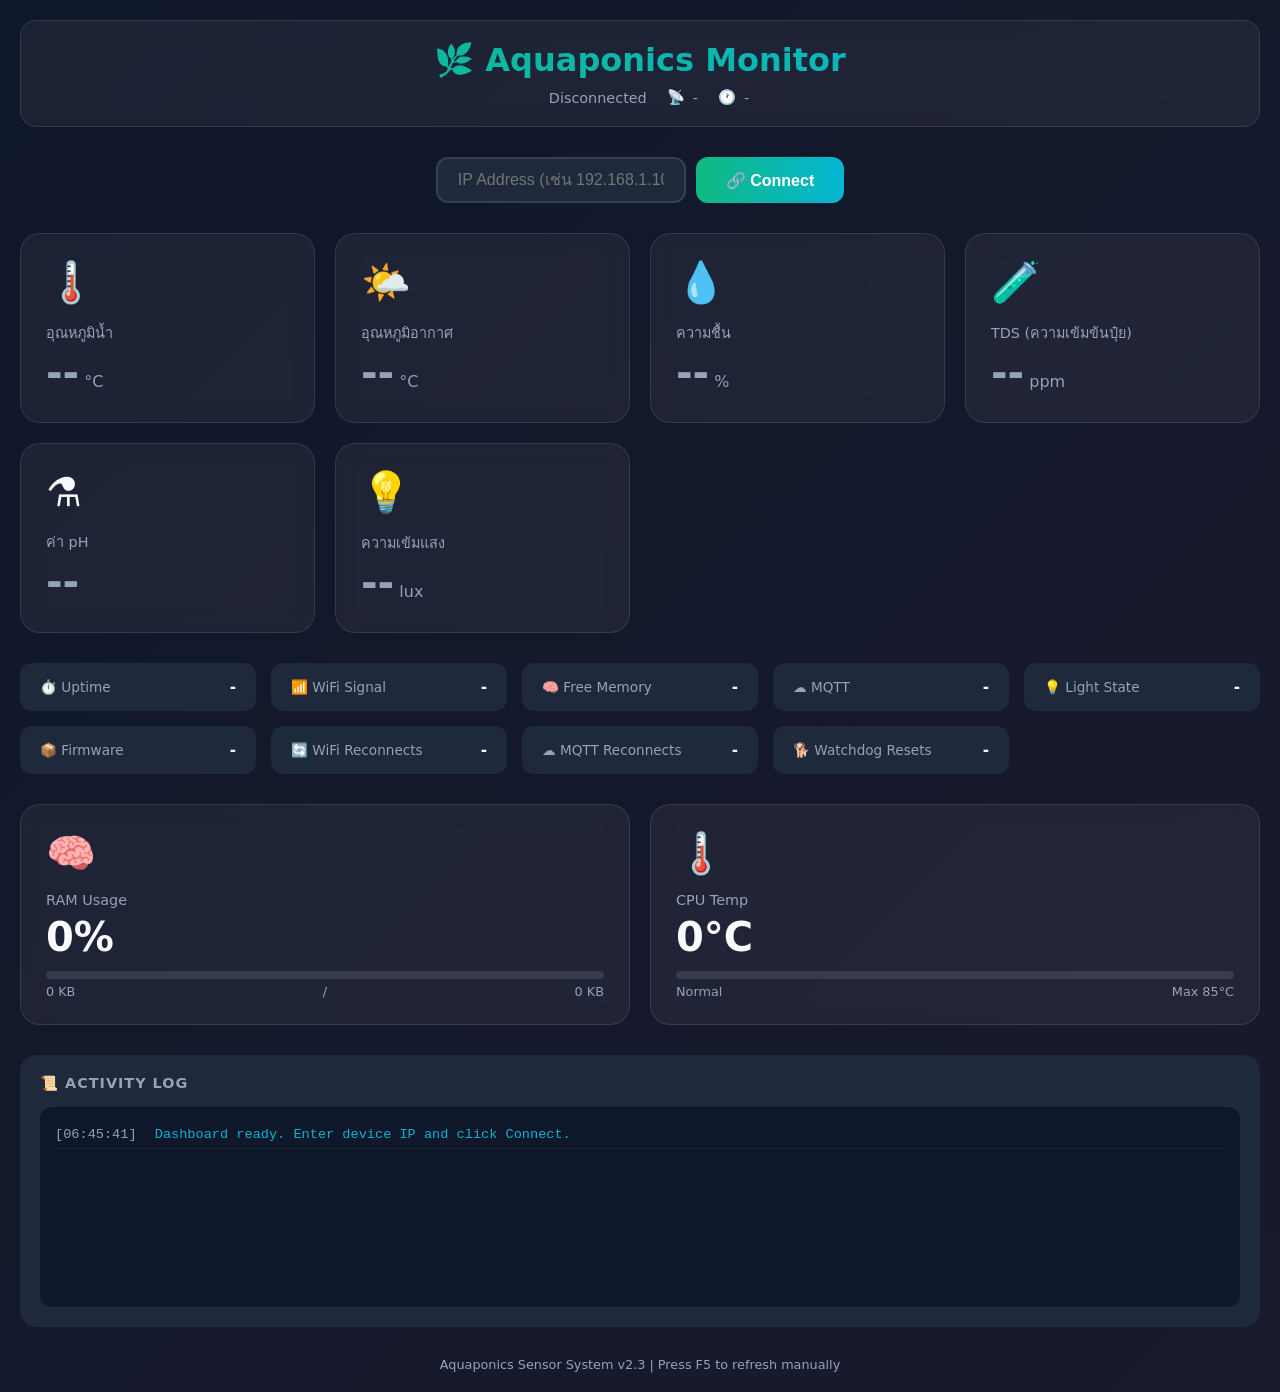
==== tools/monitor/index.html @ fae34676 "feat: Implement initial Aquaponics monitoring system with a web interface, data API, and core system" ====
<!doctype html>
<html lang="th">
  <head>
    <meta charset="UTF-8" />
    <meta name="viewport" content="width=device-width, initial-scale=1.0" />
    <title>🌿 Aquaponics Monitor</title>
    <style>
      :root {
        --bg-primary: #0f172a;
        --bg-secondary: #1e293b;
        --bg-card: #334155;
        --accent-green: #10b981;
        --accent-blue: #3b82f6;
        --accent-cyan: #06b6d4;
        --accent-orange: #f59e0b;
        --accent-red: #ef4444;
        --accent-purple: #8b5cf6;
        --text-primary: #f8fafc;
        --text-secondary: #94a3b8;
        --glass: rgba(255, 255, 255, 0.05);
      }

      * {
        margin: 0;
        padding: 0;
        box-sizing: border-box;
      }

      body {
        font-family:
          "Segoe UI",
          system-ui,
          -apple-system,
          sans-serif;
        background: linear-gradient(135deg, var(--bg-primary) 0%, #1a1a2e 100%);
        color: var(--text-primary);
        min-height: 100vh;
        padding: 20px;
      }

      .container {
        max-width: 1400px;
        margin: 0 auto;
      }

      /* Header */
      .header {
        text-align: center;
        margin-bottom: 30px;
        padding: 20px;
        background: var(--glass);
        border-radius: 16px;
        backdrop-filter: blur(10px);
        border: 1px solid rgba(255, 255, 255, 0.1);
      }

      .header h1 {
        font-size: 2rem;
        background: linear-gradient(
          90deg,
          var(--accent-green),
          var(--accent-cyan)
        );
        -webkit-background-clip: text;
        -webkit-text-fill-color: transparent;
        margin-bottom: 10px;
      }

      .header .status {
        display: flex;
        justify-content: center;
        gap: 20px;
        flex-wrap: wrap;
      }

      .status-item {
        display: flex;
        align-items: center;
        gap: 8px;
        font-size: 0.9rem;
        color: var(--text-secondary);
      }

      .status-dot {
        width: 10px;
        height: 10px;
        border-radius: 50%;
        animation: pulse 2s infinite;
      }

      .status-dot.online {
        background: var(--accent-green);
      }
      .status-dot.offline {
        background: var(--accent-red);
        animation: none;
      }

      @keyframes pulse {
        0%,
        100% {
          opacity: 1;
        }
        50% {
          opacity: 0.5;
        }
      }

      /* Connection Form */
      .connection-form {
        display: flex;
        justify-content: center;
        gap: 10px;
        margin-bottom: 30px;
        flex-wrap: wrap;
      }

      .connection-form input {
        padding: 12px 20px;
        border: 2px solid var(--bg-card);
        border-radius: 12px;
        background: var(--bg-secondary);
        color: var(--text-primary);
        font-size: 1rem;
        width: 250px;
        transition: border-color 0.3s;
      }

      .connection-form input:focus {
        outline: none;
        border-color: var(--accent-cyan);
      }

      .connection-form button {
        padding: 12px 30px;
        border: none;
        border-radius: 12px;
        background: linear-gradient(
          90deg,
          var(--accent-green),
          var(--accent-cyan)
        );
        color: white;
        font-size: 1rem;
        font-weight: 600;
        cursor: pointer;
        transition:
          transform 0.2s,
          box-shadow 0.2s;
      }

      .connection-form button:hover {
        transform: translateY(-2px);
        box-shadow: 0 10px 30px rgba(16, 185, 129, 0.3);
      }

      /* Progress Bar Styles */
      .progress-container {
        margin-top: 10px;
        background: rgba(255, 255, 255, 0.1);
        border-radius: 10px;
        height: 8px;
        overflow: hidden;
      }
      
      .progress-bar {
        height: 100%;
        width: 0%;
        border-radius: 10px;
        transition: width 0.5s ease;
      }
      
      .progress-bar.green { background: linear-gradient(90deg, #10b981, #34d399); }
      .progress-bar.yellow { background: linear-gradient(90deg, #f59e0b, #fbbf24); }
      .progress-bar.red { background: linear-gradient(90deg, #ef4444, #f87171); }
      
      .usage-text {
        font-size: 0.8rem;
        color: var(--text-secondary);
        margin-top: 5px;
        display: flex;
        justify-content: space-between;
      }

      /* Sensor Grid */
      .sensor-grid {
        display: grid;
        grid-template-columns: repeat(auto-fit, minmax(280px, 1fr));
        gap: 20px;
        margin-bottom: 30px;
      }

      .sensor-card {
        background: var(--glass);
        border-radius: 20px;
        padding: 25px;
        backdrop-filter: blur(10px);
        border: 1px solid rgba(255, 255, 255, 0.1);
        transition:
          transform 0.3s,
          box-shadow 0.3s;
      }

      .sensor-card:hover {
        transform: translateY(-5px);
        box-shadow: 0 20px 40px rgba(0, 0, 0, 0.3);
      }

      .sensor-card .icon {
        font-size: 2.5rem;
        margin-bottom: 15px;
      }

      .sensor-card .label {
        color: var(--text-secondary);
        font-size: 0.9rem;
        margin-bottom: 5px;
      }

      .sensor-card .value {
        font-size: 2.5rem;
        font-weight: 700;
        line-height: 1.2;
      }

      .sensor-card .unit {
        font-size: 1rem;
        color: var(--text-secondary);
        font-weight: 400;
      }

      .sensor-card.water-temp .value {
        color: var(--accent-cyan);
      }
      .sensor-card.air-temp .value {
        color: var(--accent-orange);
      }
      .sensor-card.humidity .value {
        color: var(--accent-blue);
      }
      .sensor-card.tds .value {
        color: var(--accent-green);
      }
      .sensor-card.ph .value {
        color: var(--accent-purple);
      }
      .sensor-card.light .value {
        color: var(--accent-orange);
      }

      /* System Status */
      .system-grid {
        display: grid;
        grid-template-columns: repeat(auto-fit, minmax(200px, 1fr));
        gap: 15px;
        margin-bottom: 30px;
      }

      .system-item {
        background: var(--bg-secondary);
        border-radius: 12px;
        padding: 15px 20px;
        display: flex;
        justify-content: space-between;
        align-items: center;
      }

      .system-item .label {
        color: var(--text-secondary);
        font-size: 0.85rem;
      }

      .system-item .value {
        font-weight: 600;
        font-size: 0.95rem;
      }

      /* Log Section */
      .log-section {
        background: var(--bg-secondary);
        border-radius: 16px;
        padding: 20px;
      }

      .log-section h3 {
        margin-bottom: 15px;
        color: var(--text-secondary);
        font-size: 0.9rem;
        text-transform: uppercase;
        letter-spacing: 1px;
      }

      .log-container {
        background: var(--bg-primary);
        border-radius: 12px;
        padding: 15px;
        height: 200px;
        overflow-y: auto;
        font-family: "Consolas", "Monaco", monospace;
        font-size: 0.85rem;
        line-height: 1.6;
      }

      .log-entry {
        padding: 2px 0;
        border-bottom: 1px solid rgba(255, 255, 255, 0.05);
      }

      .log-entry .time {
        color: var(--text-secondary);
        margin-right: 10px;
      }

      .log-entry.info {
        color: var(--accent-cyan);
      }
      .log-entry.warn {
        color: var(--accent-orange);
      }
      .log-entry.error {
        color: var(--accent-red);
      }

      /* Responsive */
      @media (max-width: 600px) {
        .header h1 {
          font-size: 1.5rem;
        }
        .sensor-card .value {
          font-size: 2rem;
        }
        .connection-form input {
          width: 100%;
        }
      }

      /* Loading State */
      .loading .value {
        color: var(--text-secondary) !important;
      }

      /* Footer */
      .footer {
        text-align: center;
        margin-top: 30px;
        color: var(--text-secondary);
        font-size: 0.8rem;
      }
    </style>
  </head>
  <body>
    <div class="container">
      <!-- Header -->
      <div class="header">
        <h1>🌿 Aquaponics Monitor</h1>
        <div class="status">
          <div class="status-item">
            <span class="status-dot" id="statusDot"></span>
            <span id="statusText">Disconnected</span>
          </div>
          <div class="status-item">
            <span>📡</span>
            <span id="deviceIp">-</span>
          </div>
          <div class="status-item">
            <span>🕐</span>
            <span id="lastUpdate">-</span>
          </div>
        </div>
      </div>

      <!-- Connection Form -->
      <div class="connection-form">
        <input
          type="text"
          id="ipInput"
          placeholder="IP Address (เช่น 192.168.1.100)"
          value=""
        />
        <button onclick="connect()">🔗 Connect</button>
      </div>

      <!-- Sensor Cards -->
      <div class="sensor-grid">
        <div class="sensor-card water-temp loading">
          <div class="icon">🌡️</div>
          <div class="label">อุณหภูมิน้ำ</div>
          <div class="value" id="waterTemp">
            --<span class="unit"> °C</span>
          </div>
        </div>
        <div class="sensor-card air-temp loading">
          <div class="icon">🌤️</div>
          <div class="label">อุณหภูมิอากาศ</div>
          <div class="value" id="airTemp">--<span class="unit"> °C</span></div>
        </div>
        <div class="sensor-card humidity loading">
          <div class="icon">💧</div>
          <div class="label">ความชื้น</div>
          <div class="value" id="humidity">--<span class="unit"> %</span></div>
        </div>
        <div class="sensor-card tds loading">
          <div class="icon">🧪</div>
          <div class="label">TDS (ความเข้มข้นปุ๋ย)</div>
          <div class="value" id="tds">--<span class="unit"> ppm</span></div>
        </div>
        <div class="sensor-card ph loading">
          <div class="icon">⚗️</div>
          <div class="label">ค่า pH</div>
          <div class="value" id="ph">--</div>
        </div>
        <div class="sensor-card light loading">
          <div class="icon">💡</div>
          <div class="label">ความเข้มแสง</div>
          <div class="value" id="light">--<span class="unit"> lux</span></div>
        </div>
      </div>

      <!-- System Status -->
      <div class="system-grid">
        <div class="system-item">
          <span class="label">⏱️ Uptime</span>
          <span class="value" id="uptime">-</span>
        </div>
        <div class="system-item">
          <span class="label">📶 WiFi Signal</span>
          <span class="value" id="rssi">-</span>
        </div>
        <div class="system-item">
          <span class="label">🧠 Free Memory</span>
          <span class="value" id="freeHeap">-</span>
        </div>
        <div class="system-item">
          <span class="label">☁️ MQTT</span>
          <span class="value" id="mqttStatus">-</span>
        </div>
        <div class="system-item">
          <span class="label">💡 Light State</span>
          <span class="value" id="lightState">-</span>
        </div>
        <div class="system-item">
          <span class="label">📦 Firmware</span>
          <span class="value" id="firmware">-</span>
        </div>
        <div class="system-item">
          <span class="label">🔄 WiFi Reconnects</span>
          <span class="value" id="wifiReconnects">-</span>
        </div>
        <div class="system-item">
          <span class="label">☁️ MQTT Reconnects</span>
          <span class="value" id="mqttReconnects">-</span>
        </div>
        <div class="system-item">
          <span class="label">🐕 Watchdog Resets</span>
          <span class="value" id="watchdogResets">-</span>
        </div>
      </div>

      <!-- Hardware Monitor -->
       <div class="sensor-grid">
        <!-- RAM Usage -->
        <div class="sensor-card">
          <div class="icon">🧠</div>
          <div class="label">RAM Usage</div>
          <div class="value" id="ramPercent">0%</div>
          <div class="progress-container">
            <div class="progress-bar green" id="ramBar"></div>
          </div>
          <div class="usage-text">
             <span id="ramUsed">0 KB</span> / <span id="ramTotal">0 KB</span>
          </div>
        </div>

        <!-- CPU Temp -->
        <div class="sensor-card">
           <div class="icon">🌡️</div>
           <div class="label">CPU Temp</div>
           <div class="value" id="cpuTempValue">0°C</div>
           <div class="progress-container">
             <div class="progress-bar green" id="cpuBar"></div>
           </div>
            <div class="usage-text">
             <span id="cpuState">Normal</span>
             <span>Max 85°C</span>
          </div>
        </div>
      </div>

      <!-- Log Section -->
      <div class="log-section">
        <h3>📜 Activity Log</h3>
        <div class="log-container" id="logContainer"></div>
      </div>

      <!-- Footer -->
      <div class="footer">
        Aquaponics Sensor System v2.3 | Press F5 to refresh manually
      </div>
    </div>

    <script>
      let deviceIp = "";
      let updateInterval = null;
      let wasOnline = false;
      let lastMqttStatus = null;
      let lastWifiReconnects = 0;
      
      // === Threshold Configuration (ปรับได้ตามต้องการ) ===
      const THRESHOLDS = {
        ph: { min: 6.0, max: 8.5, name: "pH" },
        water_temp: { min: 18, max: 32, name: "อุณหภูมิน้ำ" },
        air_temp: { min: 15, max: 40, name: "อุณหภูมิอากาศ" },
        humidity: { min: 40, max: 90, name: "ความชื้น" },
        tds: { min: 200, max: 1500, name: "TDS" }
      };

      function connect() {
        const ip = document.getElementById("ipInput").value.trim();
        if (!ip) {
          addLog("error", "กรุณาใส่ IP Address");
          return;
        }

        deviceIp = ip.startsWith("http") ? ip : `http://${ip}`;
        document.getElementById("deviceIp").textContent = ip;
        addLog("info", `กำลังเชื่อมต่อ ${ip}...`);

        // Start polling
        if (updateInterval) clearInterval(updateInterval);
        fetchData();
        updateInterval = setInterval(fetchData, 2000);
      }

      async function fetchData() {
        try {
          // Fetch sensors
          const sensorsRes = await fetch(`${deviceIp}/api/sensors`, {
            timeout: 5000,
          });
          const sensors = await sensorsRes.json();

          // Fetch health
          const healthRes = await fetch(`${deviceIp}/api/health`, {
            timeout: 5000,
          });
          const health = await healthRes.json();

          // Fetch info
          const infoRes = await fetch(`${deviceIp}/api/info`, {
            timeout: 5000,
          });
          const info = await infoRes.json();

          // Update UI
          updateSensors(sensors);
          updateHealth(health);
          updateInfo(info);
          
          // Connection event tracking
          if (!wasOnline) {
            addLog("info", "🟢 เชื่อมต่อสำเร็จ!");
          }
          setOnline(true);
          wasOnline = true;
          
        } catch (error) {
          console.error("Fetch error:", error);
          if (wasOnline) {
            addLog("error", "🔴 การเชื่อมต่อหลุด!");
          }
          setOnline(false);
          wasOnline = false;
        }
      }

      function checkAlerts(data) {
        for (const [key, threshold] of Object.entries(THRESHOLDS)) {
          const value = data[key];
          if (value === null || value === undefined) continue;
          
          if (value < threshold.min) {
            addLog("warn", `⚠️ ${threshold.name} ต่ำเกินไป: ${value} (ขั้นต่ำ ${threshold.min})`);
          } else if (value > threshold.max) {
            addLog("warn", `⚠️ ${threshold.name} สูงเกินไป: ${value} (สูงสุด ${threshold.max})`);
          }
        }
      }

      function updateSensors(data) {
        setValue("waterTemp", data.water_temp, "°C");
        setValue("airTemp", data.air_temp, "°C");
        setValue("humidity", data.humidity, "%");
        setValue("tds", data.tds, "ppm", 0);
        setValue("ph", data.ph, "", 2);
        setValue("light", data.light, "lux", 0);
        document.getElementById("lightState").textContent = data.light_state
          ? "🟢 ON"
          : "⚫ OFF";

        document.getElementById("lastUpdate").textContent =
          new Date().toLocaleTimeString("th-TH");
          
        // Check for alert conditions
        // Check for alert conditions
        // checkAlerts(data);
      }

      function updateHealth(data) {
        document.getElementById("uptime").textContent = formatUptime(
          data.uptime_sec,
        );
        document.getElementById("rssi").textContent = data.wifi_rssi + " dBm";
        document.getElementById("freeHeap").textContent = formatBytes(
          data.free_heap,
        );
        
        // Update RAM Meter
        const heapSize = data.heap_size || 0;
        const freeHeap = data.free_heap || 0;
        const usedHeap = heapSize - freeHeap;
        const ramPercent = heapSize > 0 ? (usedHeap / heapSize) * 100 : 0;
        
        document.getElementById("ramPercent").textContent = ramPercent.toFixed(1) + "%";
        document.getElementById("ramUsed").textContent = formatBytes(usedHeap);
        document.getElementById("ramTotal").textContent = formatBytes(heapSize);
        
        const ramBar = document.getElementById("ramBar");
        ramBar.style.width = ramPercent + "%";
        ramBar.className = "progress-bar " + (ramPercent > 90 ? "red" : ramPercent > 70 ? "yellow" : "green");

        // Update CPU Temp Meter
        const cpuTemp = data.cpu_temp || 0;
        const cpuPercent = Math.min((cpuTemp / 85) * 100, 100);
        
        document.getElementById("cpuTempValue").textContent = cpuTemp.toFixed(1) + "°C";
        document.getElementById("cpuState").textContent = cpuTemp > 80 ? "Critical" : cpuTemp > 65 ? "High" : "Normal";
        
        const cpuBar = document.getElementById("cpuBar");
        cpuBar.style.width = cpuPercent + "%";
        cpuBar.className = "progress-bar " + (cpuTemp > 80 ? "red" : cpuTemp > 65 ? "yellow" : "green");
        
        // Display reconnect and watchdog counts
        document.getElementById("wifiReconnects").textContent = data.wifi_reconnects || 0;
        document.getElementById("mqttReconnects").textContent = data.mqtt_reconnects || 0;
        document.getElementById("watchdogResets").textContent = data.watchdog_resets || 0;
        
        // MQTT status change tracking
        const mqttConnected = data.mqtt_connected;
        if (lastMqttStatus !== null && lastMqttStatus !== mqttConnected) {
          if (mqttConnected) {
            addLog("info", "☁️ MQTT เชื่อมต่อใหม่แล้ว");
          } else {
            addLog("warn", "☁️ MQTT หลุดการเชื่อมต่อ");
          }
        }
        lastMqttStatus = mqttConnected;
        
        document.getElementById("mqttStatus").textContent = mqttConnected
          ? "🟢 Connected"
          : "🔴 Disconnected";
          
        // WiFi reconnect tracking
        if (lastWifiReconnects > 0 && data.wifi_reconnects > lastWifiReconnects) {
          addLog("warn", `📶 WiFi Reconnected (ครั้งที่ ${data.wifi_reconnects})`);
        }
        lastWifiReconnects = data.wifi_reconnects;
      }

      function updateInfo(data) {
        document.getElementById("firmware").textContent = data.firmware;
      }

      function setValue(id, value, unit, decimals = 2) {
        const el = document.getElementById(id);
        const card = el.closest(".sensor-card");

        if (value === null || value === undefined) {
          el.innerHTML = `--<span class="unit">${unit ? " " + unit : ""}</span>`;
          card.classList.add("loading");
        } else {
          el.innerHTML = `${parseFloat(value).toFixed(decimals)}<span class="unit">${unit ? " " + unit : ""}</span>`;
          card.classList.remove("loading");
        }
      }

      function setOnline(online) {
        const dot = document.getElementById("statusDot");
        const text = document.getElementById("statusText");

        if (online) {
          dot.classList.add("online");
          dot.classList.remove("offline");
          text.textContent = "Connected";
        } else {
          dot.classList.remove("online");
          dot.classList.add("offline");
          text.textContent = "Disconnected";
        }
      }

      function formatUptime(seconds) {
        const h = Math.floor(seconds / 3600);
        const m = Math.floor((seconds % 3600) / 60);
        const s = seconds % 60;
        return `${h}h ${m}m ${s}s`;
      }

      function formatBytes(bytes) {
        if (bytes < 1024) return bytes + " B";
        return (bytes / 1024).toFixed(1) + " KB";
      }

      function addLog(type, message) {
        const container = document.getElementById("logContainer");
        const time = new Date().toLocaleTimeString("th-TH");
        const entry = document.createElement("div");
        entry.className = `log-entry ${type}`;
        entry.innerHTML = `<span class="time">[${time}]</span> ${message}`;
        container.insertBefore(entry, container.firstChild);

        // Keep only last 50 entries
        while (container.children.length > 50) {
          container.removeChild(container.lastChild);
        }
      }

      // Initialize
      addLog("info", "Dashboard ready. Enter device IP and click Connect.");

      // Try to connect to common IPs
      const savedIp = localStorage.getItem("aquaponics_ip");
      if (savedIp) {
        document.getElementById("ipInput").value = savedIp;
      }

      // Save IP on connect
      const originalConnect = connect;
      connect = function () {
        const ip = document.getElementById("ipInput").value.trim();
        if (ip) localStorage.setItem("aquaponics_ip", ip);
        originalConnect();
      };
    </script>
  </body>
</html>
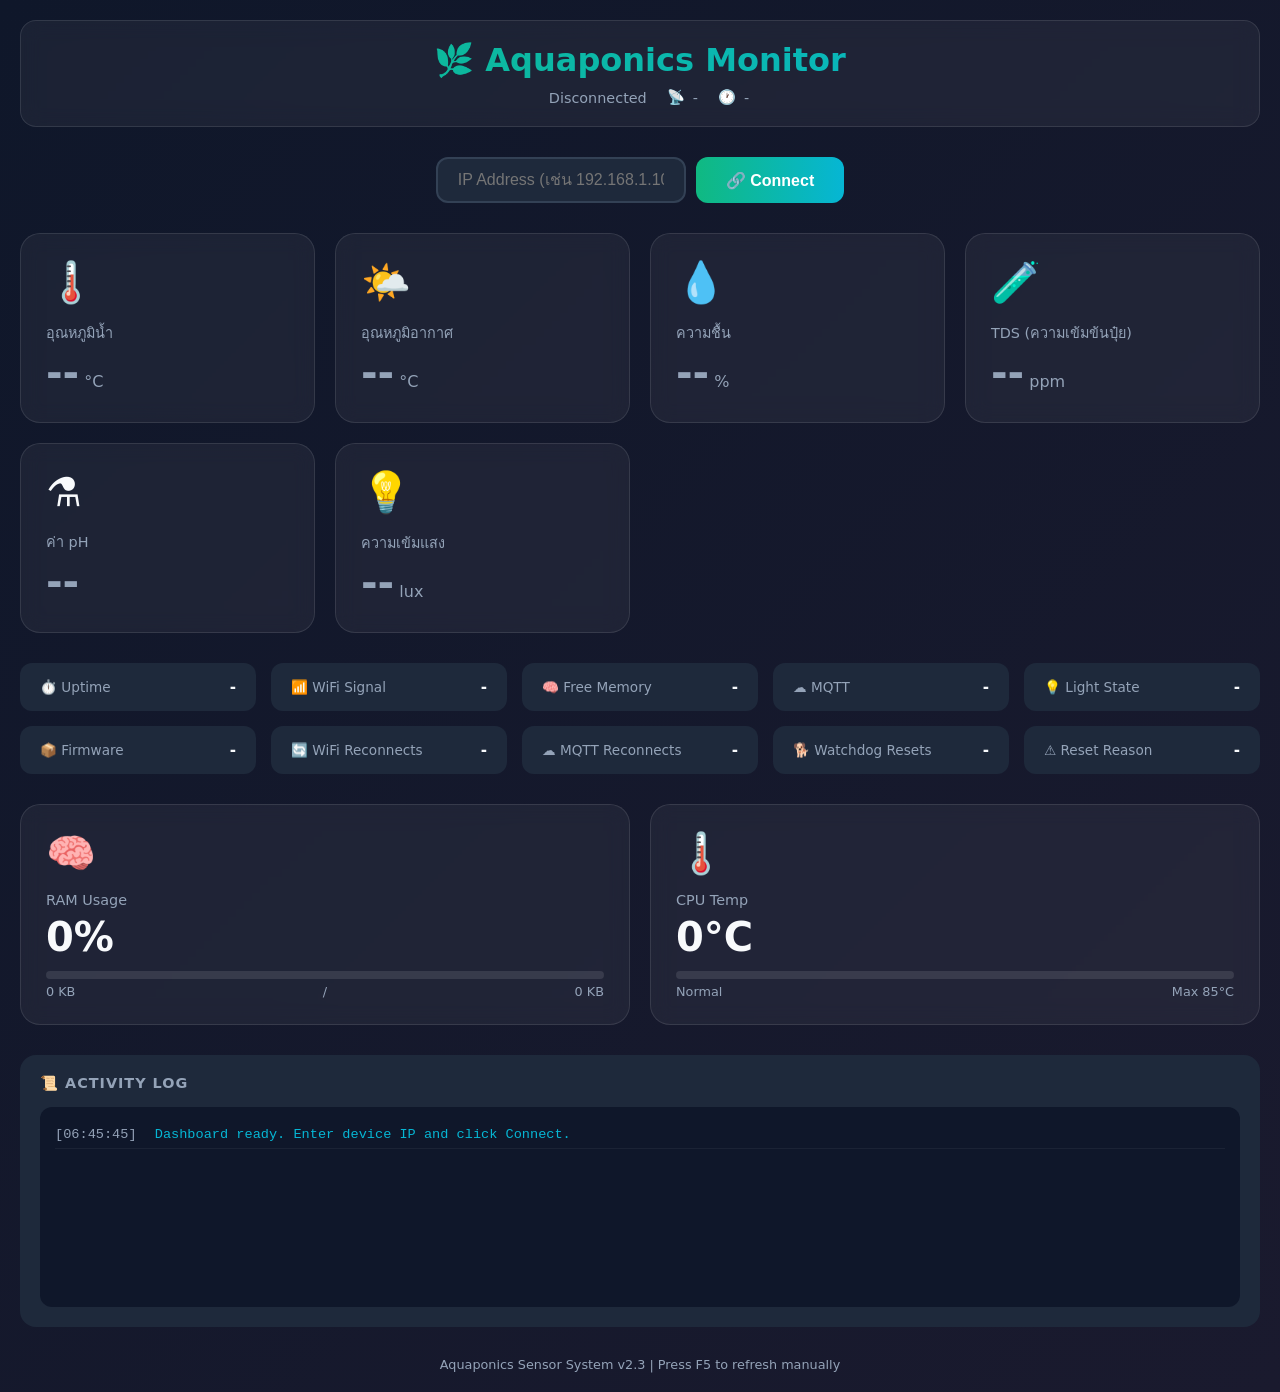
==== commit 88008cb0: "feat: Add system management, health monitoring, and a web-based monitor interface." ====
--- a/tools/monitor/index.html
+++ b/tools/monitor/index.html
@@ -453,6 +453,10 @@
         <div class="system-item">
           <span class="label">🐕 Watchdog Resets</span>
           <span class="value" id="watchdogResets">-</span>
+        </div>
+        <div class="system-item">
+          <span class="label">⚠️ Reset Reason</span>
+          <span class="value" id="resetReason">-</span>
         </div>
       </div>
 
@@ -643,6 +647,7 @@
         document.getElementById("wifiReconnects").textContent = data.wifi_reconnects || 0;
         document.getElementById("mqttReconnects").textContent = data.mqtt_reconnects || 0;
         document.getElementById("watchdogResets").textContent = data.watchdog_resets || 0;
+        document.getElementById("resetReason").textContent = data.reset_reason || "Unknown";
         
         // MQTT status change tracking
         const mqttConnected = data.mqtt_connected;
